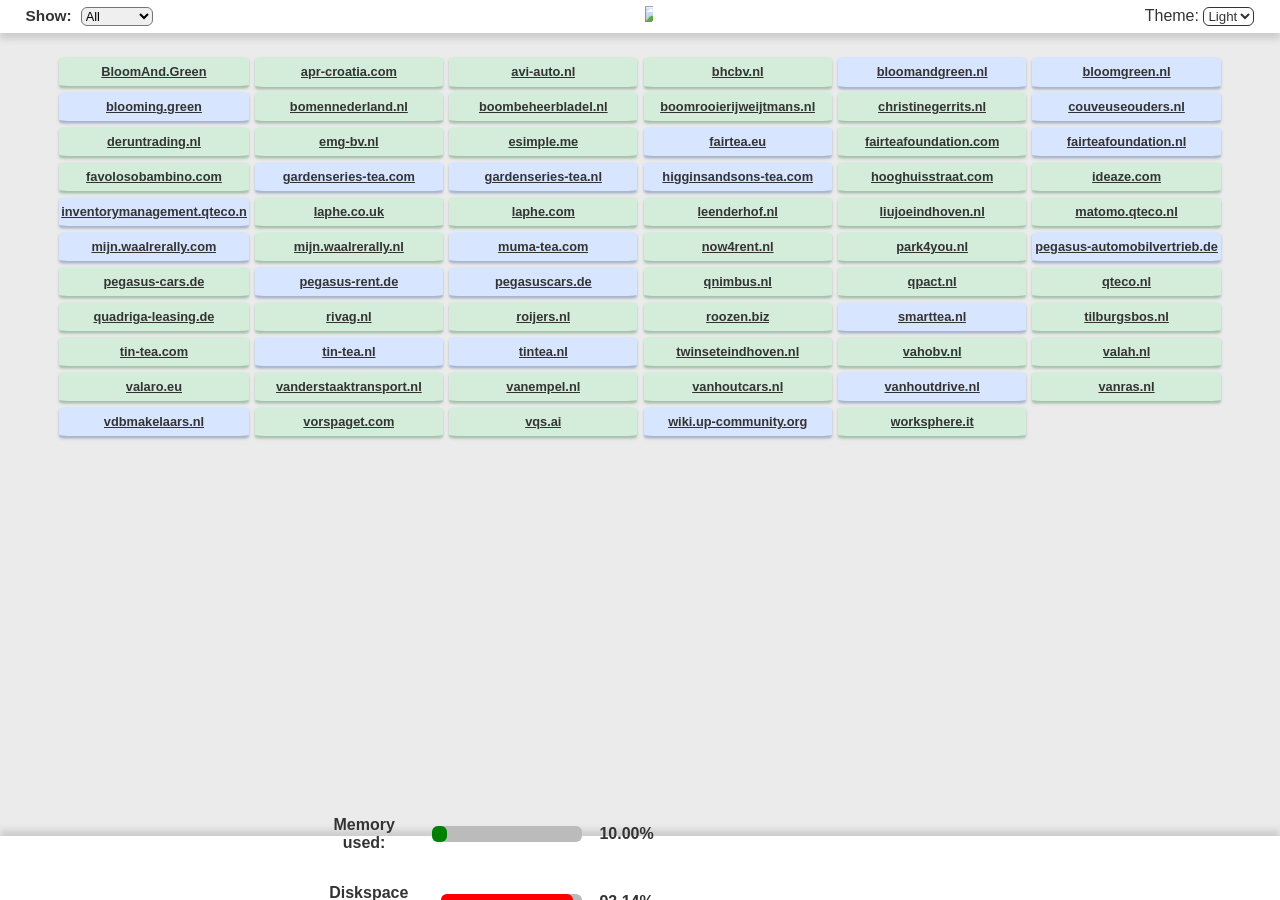
==== Backup/index.html @ 3799faca "Disc and Bar css !!!!@" ====
<!DOCTYPE html>
<html lang="en">
  <head>
    <meta charset="UTF-8" />
    <title>Qteco status</title>
    <link rel="stylesheet" href="css/style.css" />
  </head>
  <body>
    <header class="Qteco">
      <div id="filter">
        <label for="status-filter">Show:</label>
        <select id="status-filter">
          <option value="all">All</option>
          <option value="100-199">100–199</option>
          <option value="200-299">200–299</option>
          <option value="300-399">300–399</option>
          <option value="400-499">400–499</option>
          <option value="500-599">500–599</option>
        </select>
      </div>
      <div>
        <img src="https://qteco.nl/storage/app/media/logo.svg"/>
      </div>
      <div id="theme-container">
        <label for="theme-select">Theme:</label>
        <select id="theme-select">
          <option value="light" selected>Light</option>
          <option value="dark">Dark</option>
        </select>
      </div>
    </header>
    <div id="card-container"></div>
    <script src="script.js"></script>
<footer>
  <div class="footUp">

  </div>
  <div class="footDown">
    
  </div>
</footer>
</body>
</html>
---- Backup/css/style.css ----
:root {
  --black-shadow: #0000001a;
  --dark-grey: #333333;
  --dark-grey-trans: #33333328;
  --dark-grey-trans2: #333333a9;
  --light-grey: #ebebeb;
  --white: #ffffff;

  --blue: #d8e5ff;
  --blue-shadow: #8b9bbcb8;
  --green: #d4edda;
  --green-shadow: #80a98aad;

  --yellow: #fff3cd;
  --yellow-shadow: #bca352cc;

  --red: #f8d7da;
  --red-shadow: #d5616bd0;

  --purple: #e3c6f5;
  --purple-shadow: #996db5b0;

  --font-family: Arial, sans-serif;
}

.dark-mode {
  --black-shadow: #ffffff1a;
  --dark-grey: #e6e6e6;
  --dark-grey-trans: #e6e6e628;
  --dark-grey-trans2: #e6e6e6a9;
  --light-grey: #1c1c1c;
  --white: #121212;

  --blue: #3a4f72;
  --blue-shadow: #5b7296b8;
  --green: #2e4737;
  --green-shadow: #4a6d52ad;

  --yellow: #7a6d2b;
  --yellow-shadow: #d8c97acc;

  --red: #6a2d32;
  --red-shadow: #a3454fd0;

  --purple: #4c3561;
  --purple-shadow: #7d5c95b0;
}

html {
  overflow-y: scroll;
}

body {
  font-family: var(--font-family);
  background: var(--light-grey);
  color: var(--dark-grey);
  text-align: center;
  margin: 0;
  height: 100vh;
}


.Qteco {
  background: var(--white);
  display: flex;
  justify-content: space-between; 
  align-items: center;
  padding: 0.5% 2%;
  margin-bottom: 0.9%;
  box-shadow: 0 0.5vw 0.5vw var(--dark-grey-trans);
}

.Qteco img {
  max-width: 50%;
  height: auto;
}

#card-container {
  display: grid;
  grid-template-columns: repeat(auto-fit, minmax(15%, max-content));
  gap: 0.5%;
  width: 100%;
  justify-content: center;
  margin: 0 auto;
  padding: 1%;
  box-sizing: border-box;
}

.card {
  border-radius: 5%;
  padding: 1%;
  text-align: center;
  font-size: 1vw;
  min-height: 2vw;
  margin-bottom: 2%;
  display: flex;
  justify-content: center;
  align-items: center;
}

.card .url {
  font-weight: bold;
  margin: 0;
  white-space: nowrap;
  overflow: hidden;
  display: block;
  max-width: 100%;
  position: relative;
  text-decoration: underline;
  color: var(--dark-grey);
}

a {
  text-decoration: none;
}

.status-1xx {
  background-color: var(--purple);
  box-shadow: 0 0.5vw 0.5vw var(--purple-trans);
}

.status-2xx {
  background-color: var(--green);
  box-shadow: 0 0.2vw 0.2vw var(--green-shadow);
}

.status-3xx {
  background-color: var(--blue);
  box-shadow: 0 0.2vw 0.2vw var(--blue-shadow);
}

.status-4xx {
  background-color: var(--red);
  box-shadow: 0 0.5vw 0.5vw var(--red-shadow);
}

.status-5xx {
  background-color: var(--red);
  box-shadow: 0 0.5vw 0.5vw var(--red-shadow);
}

#filter {
  font-size: 1.2vw;
  font-weight: bold;
  display: flex;
  align-items: center;
  gap: 1vh;
}

#status-filter {
  font-size: 1vw;
  border-radius: 6px;
}

#theme-select {
  border-radius: 6px;
  border-color: var(--dark-grey);
  background-color: #00000000;
  color: var(--dark-grey);
}

footer {
  font-weight: bold;
  background: var(--white);
  align-items: center;
  position: fixed;
  width: 100%;
  height: 5vw;
  bottom: 0;
  box-shadow: 0 -0.5vw 0.5vw var(--dark-grey-trans);
  display: flex;
  justify-content: space-evenly;
}

.memoryBar {
  display: flex;
  align-items: center;
  gap: 5%;
}

progress {
  appearance: none;
  border-radius: 6px;
}

.green progress::-webkit-progress-value {
  background: green;
  border-radius: 6px;
}
.green progress::-webkit-progress-bar {
  border-radius: 6px;
  background: #bbbbbb;
}

.orange progress::-webkit-progress-value {
  background: orange;
  border-radius: 6px;
}
.orange progress::-webkit-progress-bar {
  border-radius: 6px;
  background: #bbbbbb;
}

.red progress::-webkit-progress-value {
  background: red;
  border-radius: 6px;
}
.red progress::-webkit-progress-bar {
  border-radius: 6px;
  background: #bbbbbb;
}

.green progress::-moz-progress-bar {
  background: green;
}

.orange progress::-moz-progress-bar {
  background: orange;
}

.red progress::-moz-progress-bar {
  background: red;
}

.diskBar {
  display: flex;
  align-items: center;
  gap: 5%;
}
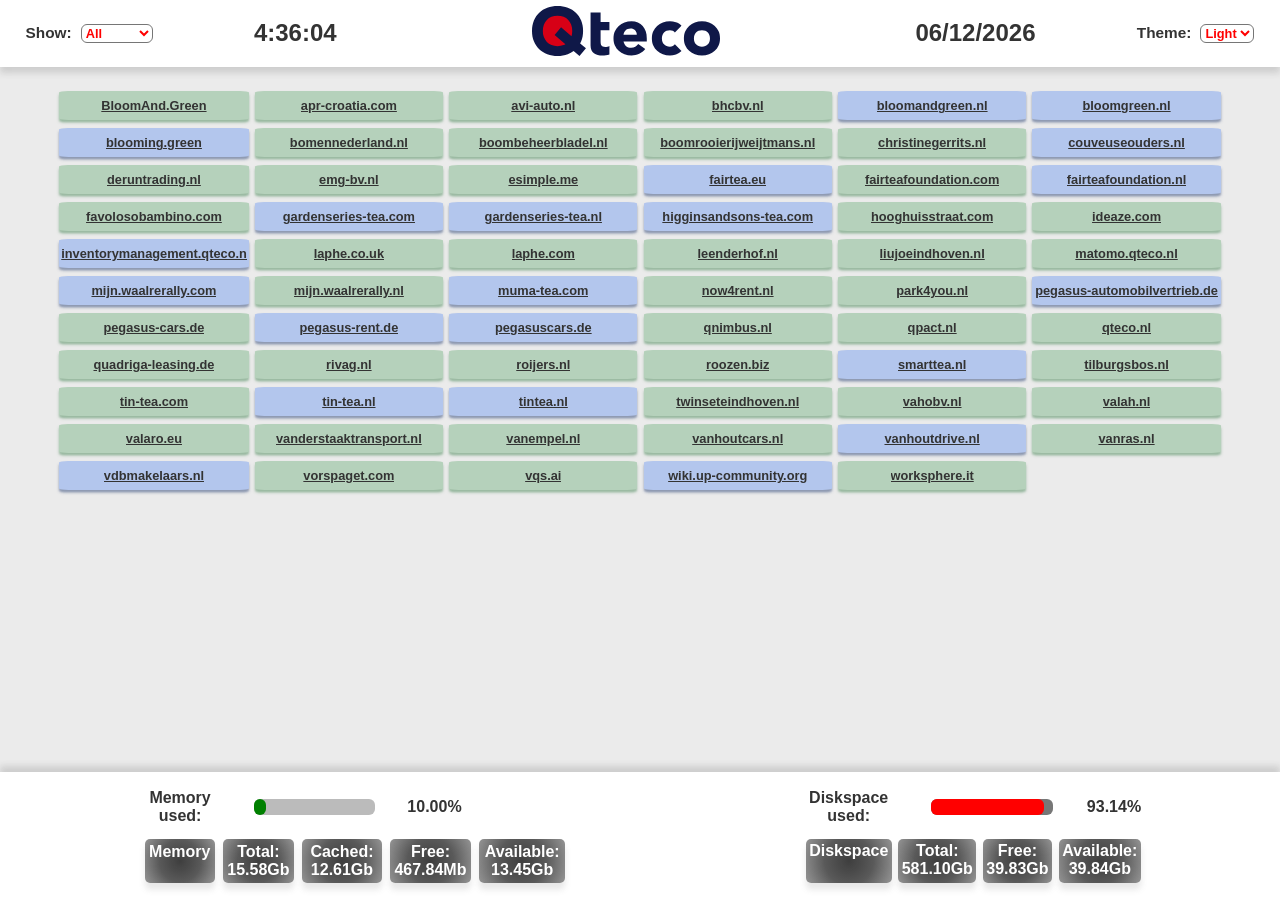
==== commit 814c6cb0: "Add API integration, assets, and UI enhancements Added Meraki and Unifi API integration via PHP and " ====
--- a/Backup/index.html
+++ b/Backup/index.html
@@ -4,8 +4,11 @@
     <meta charset="UTF-8" />
     <title>Qteco status</title>
     <link rel="stylesheet" href="css/style.css" />
+    <link rel="shortcut icon" href="images/favicon.ico" type="image/x-icon">
+    <script src="scripts/dateTime.js"></script>
+    <script src="scripts/fetchApi.js"></script>
   </head>
-  <body>
+  <body onload="startTime()">
     <header class="Qteco">
       <div id="filter">
         <label for="status-filter">Show:</label>
@@ -18,9 +21,11 @@
           <option value="500-599">500–599</option>
         </select>
       </div>
+      <div class="dateTime" id="time"></div>
       <div>
-        <img src="https://qteco.nl/storage/app/media/logo.svg"/>
+        <img src="images/logo.svg"/>
       </div>
+      <div class="dateTime" id="date"></div>
       <div id="theme-container">
         <label for="theme-select">Theme:</label>
         <select id="theme-select">
@@ -30,7 +35,7 @@
       </div>
     </header>
     <div id="card-container"></div>
-    <script src="script.js"></script>
+    <script src="scripts/script.js"></script>
 <footer>
   <div class="footUp">
 
--- a/Backup/css/style.css
+++ b/Backup/css/style.css
@@ -1,54 +1,75 @@
 :root {
+  --black: #000000;
   --black-shadow: #0000001a;
   --dark-grey: #333333;
   --dark-grey-trans: #33333328;
   --dark-grey-trans2: #333333a9;
   --light-grey: #ebebeb;
-  --white: #ffffff;
-
-  --blue: #d8e5ff;
-  --blue-shadow: #8b9bbcb8;
-  --green: #d4edda;
-  --green-shadow: #80a98aad;
+
+  --blue: #b3c6ed;
+  --blue-shadow: #647597b8;
+
+  --green-screen:  #008000;
+  --green: #b5d1bb;
+  --green-shadow: #6e9f7aad;
 
   --yellow: #fff3cd;
   --yellow-shadow: #bca352cc;
 
+  --orange: #ffa500;
+
   --red: #f8d7da;
+  --red2: #ff0000;
   --red-shadow: #d5616bd0;
 
   --purple: #e3c6f5;
   --purple-shadow: #996db5b0;
 
+  --white: #ffffff;
+  --white-op: #2c2c2cb4;
+  --white-very-op: #5c5c5c26;
+  --white-trans: #525252b9;
+  --white-trans2: #bbbbbb;
+  --white-shadow: #959595;
+
+  --transparent: #00000000;
   --font-family: Arial, sans-serif;
 }
 
 .dark-mode {
+  --black: #000000;
   --black-shadow: #ffffff1a;
   --dark-grey: #e6e6e6;
-  --dark-grey-trans: #e6e6e628;
+  --dark-grey-trans: #161515b4;
   --dark-grey-trans2: #e6e6e6a9;
   --light-grey: #1c1c1c;
   --white: #121212;
 
   --blue: #3a4f72;
-  --blue-shadow: #5b7296b8;
+  --blue-shadow: #33435fb8;
+
   --green: #2e4737;
-  --green-shadow: #4a6d52ad;
+  --green-shadow: #2a432fad;
 
   --yellow: #7a6d2b;
-  --yellow-shadow: #d8c97acc;
-
-  --red: #6a2d32;
-  --red-shadow: #a3454fd0;
-
-  --purple: #4c3561;
-  --purple-shadow: #7d5c95b0;
-}
-
-html {
+  --yellow-shadow: #5d521bcc;
+
+  --red: #77232a;
+  --red-shadow: #4b1d21d0;
+
+  --purple: #59317e;
+  --purple-shadow: #4a2464b0;
+
+  --white: #121212;
+  --white-op: #ffffff8d;
+  --white-very-op: #ffffff26;
+  --white-trans: #a7a0a0b8;
+  --white-shadow: #545151;
+}
+
+/* html {
   overflow-y: scroll;
-}
+} */
 
 body {
   font-family: var(--font-family);
@@ -59,11 +80,10 @@
   height: 100vh;
 }
 
-
 .Qteco {
   background: var(--white);
   display: flex;
-  justify-content: space-between; 
+  justify-content: space-between;
   align-items: center;
   padding: 0.5% 2%;
   margin-bottom: 0.9%;
@@ -92,7 +112,7 @@
   text-align: center;
   font-size: 1vw;
   min-height: 2vw;
-  margin-bottom: 2%;
+  margin-bottom: 3%;
   display: flex;
   justify-content: center;
   align-items: center;
@@ -150,13 +170,25 @@
 #status-filter {
   font-size: 1vw;
   border-radius: 6px;
+  background-color: var(--transparent);
+  color: var(--red2);
+  font-weight: bold;
+}
+
+#theme-container {
+  font-size: 1.2vw;
+  font-weight: bold;
+  display: flex;
+  align-items: center;
+  gap: 1vh;
 }
 
 #theme-select {
-  border-radius: 6px;
-  border-color: var(--dark-grey);
-  background-color: #00000000;
-  color: var(--dark-grey);
+  font-size: 1vw;
+  border-radius: 6px;
+  background-color: var(--transparent);
+  color: var(--red2);
+  font-weight: bold;
 }
 
 footer {
@@ -165,17 +197,60 @@
   align-items: center;
   position: fixed;
   width: 100%;
-  height: 5vw;
+  height: 10vw;
   bottom: 0;
   box-shadow: 0 -0.5vw 0.5vw var(--dark-grey-trans);
-  display: flex;
+  display: grid;
   justify-content: space-evenly;
 }
 
-.memoryBar {
-  display: flex;
-  align-items: center;
-  gap: 5%;
+.footUp {
+  display: flex;
+  justify-content: space-between;
+}
+
+.footDown {
+  display: flex;
+  justify-content: space-between;
+  gap: 24%;
+}
+
+.memoryBar, .diskBar {
+  display: flex;
+  align-items: center;
+  gap: 10%;
+  margin-bottom: -3%;
+}
+
+.memoryInfo {
+  display: flex;
+  gap: 2%;
+  padding-top: 1%;
+  margin-left: 0.6%;
+}
+
+.diskInfo{
+  display: flex;
+  gap: 2%;
+  padding-top: 1%;
+}
+
+.memoryInfo p {
+  border-radius: 5px;
+  padding: 1%;
+  background-color: var(--white-op);
+  background-image: radial-gradient(circle, var(--white-op) 0%, var(--white-trans) 50%, var(--white-shadow)100%);
+  color: var(--white);
+  box-shadow: 0 0.5vw 0.5vw var(--white-very-op);
+}
+
+.diskInfo p {
+  border-radius: 5px;
+  padding: 1%;
+  background-color: var(--white-op);
+  background-image: radial-gradient(circle, var(--white-op) 0%, var(--white-trans) 50%, var(--white-shadow)100%);
+  color: var(--white);
+  box-shadow: 0 0.5vw 0.5vw var(--white-very-op);
 }
 
 progress {
@@ -184,46 +259,45 @@
 }
 
 .green progress::-webkit-progress-value {
-  background: green;
+  background: var(--green-screen);
   border-radius: 6px;
 }
 .green progress::-webkit-progress-bar {
   border-radius: 6px;
-  background: #bbbbbb;
+  background: var(--white-trans2);
 }
 
 .orange progress::-webkit-progress-value {
-  background: orange;
+  background: var(--orange);
   border-radius: 6px;
 }
 .orange progress::-webkit-progress-bar {
   border-radius: 6px;
-  background: #bbbbbb;
+  background: var(--white-trans2);
 }
 
 .red progress::-webkit-progress-value {
-  background: red;
+  background: var(--red2);
   border-radius: 6px;
 }
 .red progress::-webkit-progress-bar {
   border-radius: 6px;
-  background: #bbbbbb;
+  background: var(--dark-grey-trans2);
 }
 
 .green progress::-moz-progress-bar {
-  background: green;
+  background: var(--green-screen);
 }
 
 .orange progress::-moz-progress-bar {
-  background: orange;
+  background: var(--orange);
 }
 
 .red progress::-moz-progress-bar {
-  background: red;
-}
-
-.diskBar {
-  display: flex;
-  align-items: center;
-  gap: 5%;
-}
+  background: var(--red2);
+}
+
+.dateTime {
+  font-weight: bold;
+  font-size: 24px;
+}
